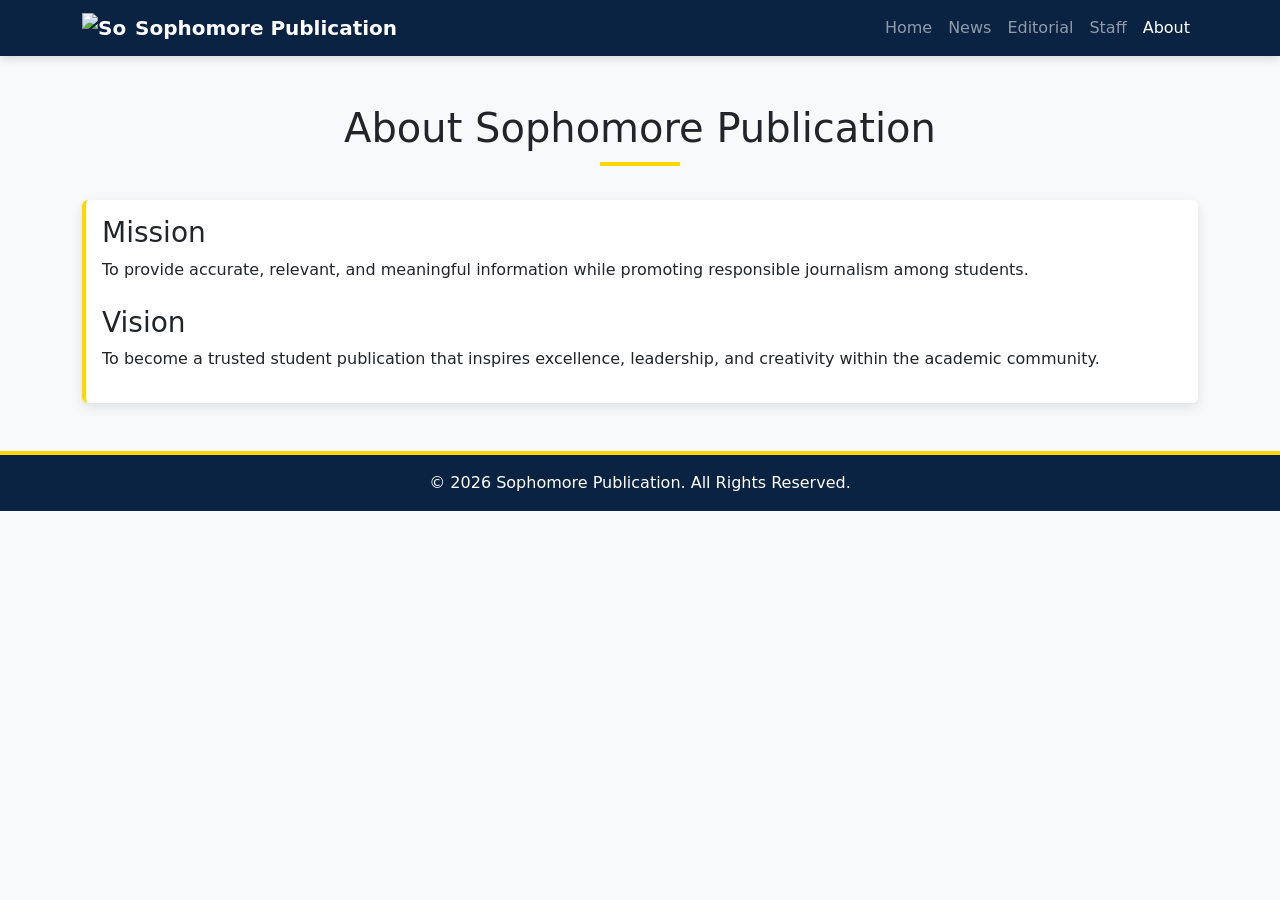
==== about.html @ 1804b191 "Update about.html" ====
<!DOCTYPE html>
<html lang="en">
<head>

<meta charset="UTF-8">
<meta name="viewport" content="width=device-width, initial-scale=1.0">

<title>About | Sophomore Publication</title>

<link href="https://cdn.jsdelivr.net/npm/bootstrap@5.3.3/dist/css/bootstrap.min.css" rel="stylesheet">
<link rel="stylesheet" href="style.css">

</head>
<body>

<nav class="navbar navbar-expand-lg navbar-dark" style="background-color:#0a2342;">

<div class="container">

<a class="navbar-brand fw-bold d-flex align-items-center" href="index.html">

<img src="image.logo/IMG_20251105_195706.png"
     alt="Sophomore Publication Logo"
     width="45"
     class="me-2">

Sophomore Publication

</a>

<button class="navbar-toggler" type="button"
data-bs-toggle="collapse"
data-bs-target="#navbarNav">

<span class="navbar-toggler-icon"></span>

</button>

<div class="collapse navbar-collapse" id="navbarNav">

<ul class="navbar-nav ms-auto">

<li class="nav-item"><a class="nav-link" href="index.html">Home</a></li>
<li class="nav-item"><a class="nav-link" href="news.html">News</a></li>
<li class="nav-item"><a class="nav-link" href="editorial.html">Editorial</a></li>
<li class="nav-item"><a class="nav-link" href="staff.html">Staff</a></li>
<li class="nav-item"><a class="nav-link active" href="about.html">About</a></li>

</ul>

</div>

</div>

</nav>

<div class="container my-5">

<h1 class="text-center mb-4">
About Sophomore Publication
</h1>

<div class="card">

<div class="card-body">

<h3>Mission</h3>

<p>
To provide accurate, relevant, and meaningful information while promoting responsible journalism among students.
</p>

<h3 class="mt-4">Vision</h3>

<p>
To become a trusted student publication that inspires excellence, leadership, and creativity within the academic community.
</p>

</div>

</div>

</div>

<footer class="text-center text-white py-3 mt-5">
    <p class="mb-0">
        © 2026 Sophomore Publication. All Rights Reserved.
    </p>
</footer>

<script src="https://cdn.jsdelivr.net/npm/bootstrap@5.3.3/dist/js/bootstrap.bundle.min.js"></script>

</body>
</html>
---- style.css ----
body{
    background-color: #f8f9fa;
}

.hero{
    background:linear-gradient(
        135deg,
        #0a2342,
        #133c72
    );

    color:white;
    padding:120px 20px;
    text-align:center;
}

.hero h1{
    color: #FFD700;
    font-weight: bold;
}

.btn-gold{
    background-color: #FFD700;
    color: #0a2342;
    font-weight: bold;
    transition:0.3s;
}

.btn-gold:hover{
    background-color: #e6c200;
}

footer{
    background:#0a2342;
    color:white;
    padding:25px;
    text-align:center;
    border-top:4px solid #FFD700;
}

.card{
    border:none;
    box-shadow:0 4px 12px rgba(0,0,0,0.1);
    transition:0.3s;
}

.card:hover{
    transform:translateY(-8px);
    box-shadow:0 10px 20px rgba(0,0,0,.5);
}

.card{
    border-left:4px solid #FFD700;
}

h1{
    position:relative;
    padding-bottom:10px;
}

h1::after{
    content:"";
    display:block;
    width:80px;
    height:4px;
    background:#FFD700;
    margin:10px auto 0;
}

.nav-link:hover{
    color:#FFD700 !important;
    font-weight :bold;
}

.hero-logo{
    width:180px;
    height:auto;
    object-fit:cover;
    border-radius:50%;
    box-shadow:0 0 25px rgba(255,215,0,0.5);
}

.hero-logo{
    transition:0.3s;
}

.hero-logo:hover{
    transform:scale(1.05);
}

.btn-gold:hover{
    transform:scale(1.05);
}

.navbar{
    box-shadow:0 2px 10px rgba(0,0,0,0.15);
}

.hero{
    min-height:70vh;
    display:flex;
    align-items:center;
}

body {
    opacity: 1;
    transition: opacity 0.35s ease;
}

body.page-fade-out {
    opacity: 0;
}

.btn {
    transition: transform 0.2s ease, box-shadow 0.2s ease;
}

.btn:hover {
    transform: translateY(-2px);
    box-shadow: 0 8px 20px rgba(0,0,0,0.15);
}

.staff-hero {
    height: 70vh;

    background-image: url("image.logo/IMG_20260224_191901.png");
    background-size: cover;
    background-position: center;
    background-repeat: no-repeat;

    position: relative;

    display: flex;
    justify-content: center;
    align-items: center;

    text-align: center;
}

.staff-hero::before {
    content: "";
    position: absolute;
    inset: 0;
    background: rgba(0,0,0,0.5);
}

.staff-hero .container {
    position: relative;
    z-index: 1;
}
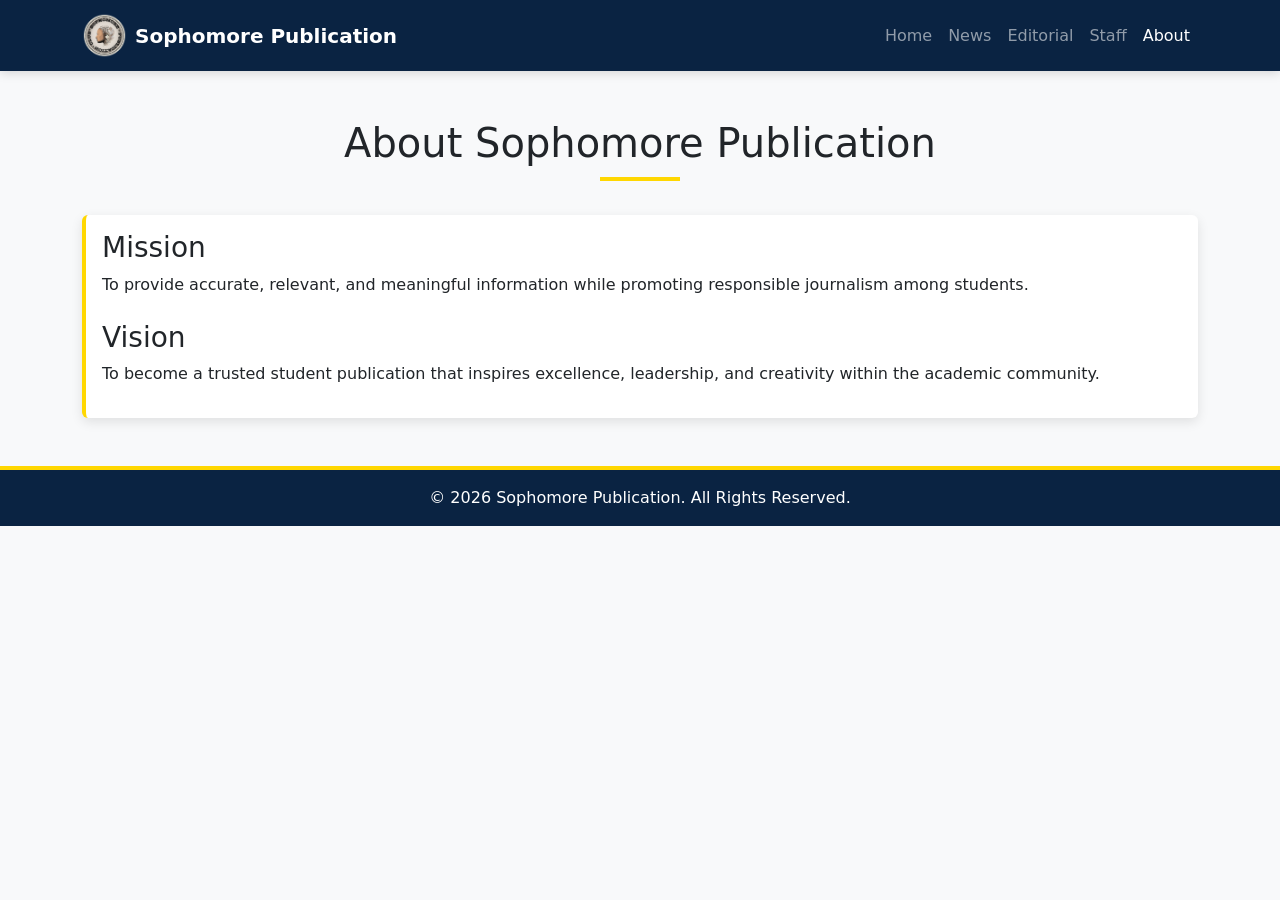
==== commit 620e73e0: "Update about.html" ====
--- a/about.html
+++ b/about.html
@@ -19,7 +19,7 @@
 
 <a class="navbar-brand fw-bold d-flex align-items-center" href="index.html">
 
-<img src="image.logo/IMG_20251105_195706.png"
+<img src="IMG_20251105_195706.png"
      alt="Sophomore Publication Logo"
      width="45"
      class="me-2">
--- a/style.css
+++ b/style.css
@@ -123,7 +123,7 @@
 .staff-hero {
     height: 70vh;
 
-    background-image: url("image.logo/IMG_20260224_191901.png");
+    background-image: url("IMG_20260224_191901.png");
     background-size: cover;
     background-position: center;
     background-repeat: no-repeat;
